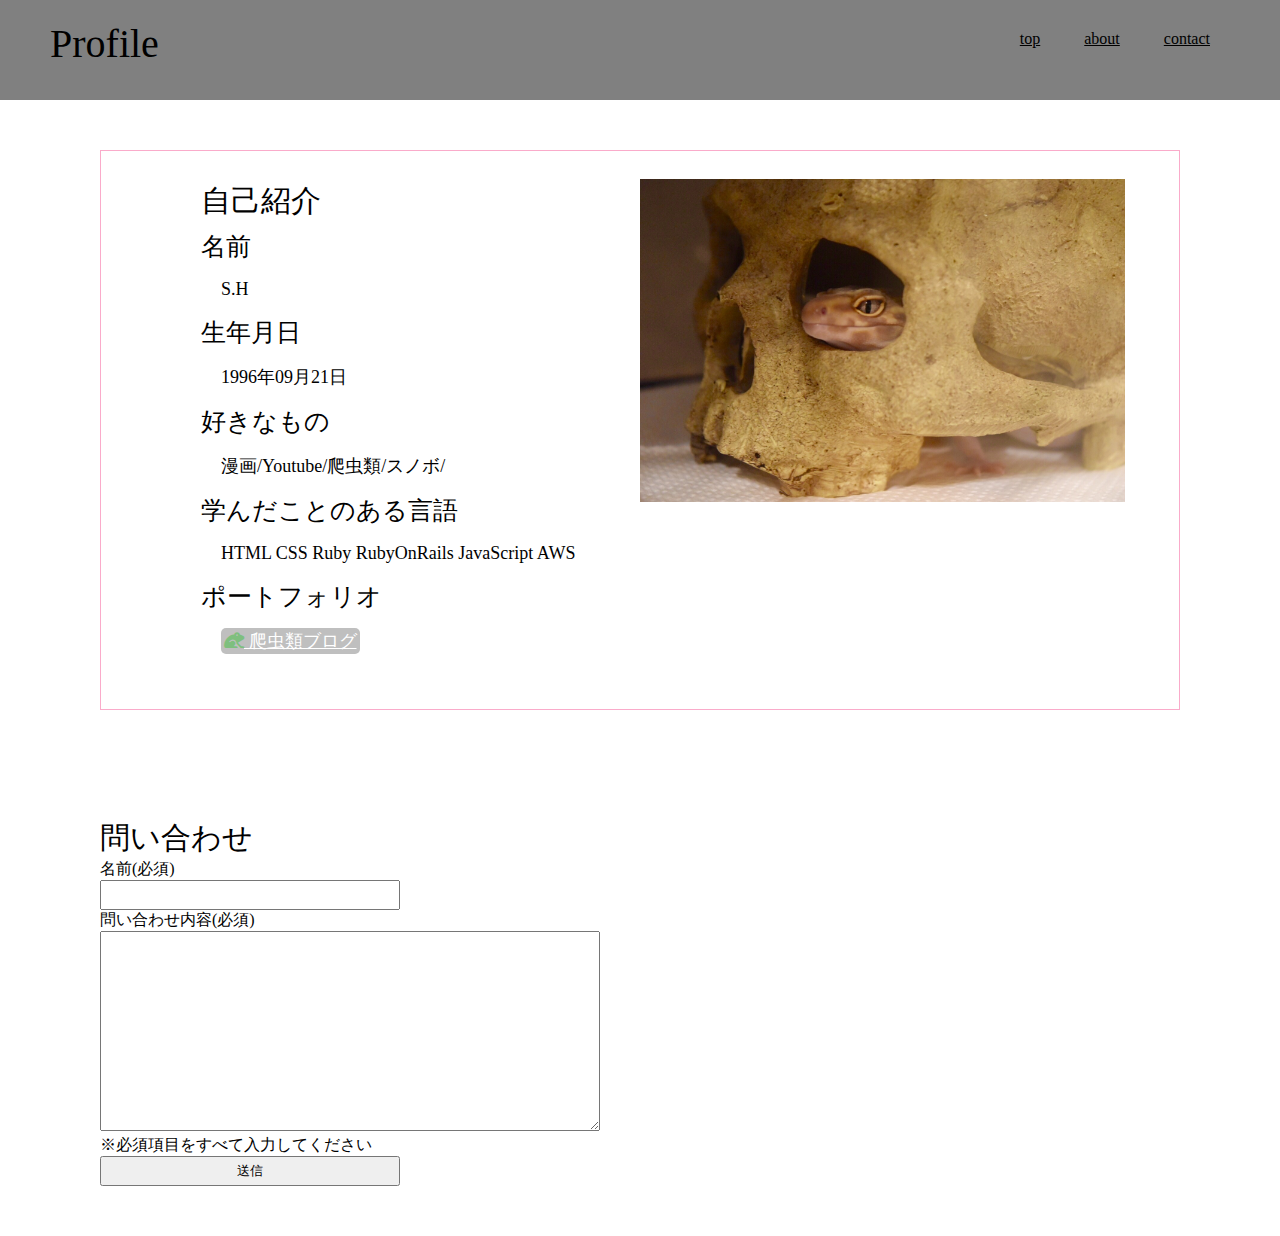
==== view/index.html @ 83bc084d "font awesome" ====
<!DOCTYPE html>
<html lang="en">
<head>
    <meta charset="UTF-8">
    <meta name="viewport" content="width=device-width, initial-scale=1.0">
    <title>Document</title>
    <link href="https://use.fontawesome.com/releases/v5.6.1/css/all.css" rel="stylesheet">
    <link rel="stylesheet" href="../style.css">
</head>
<body>
    <div class="header">
        <div class="header-left">
            <h1>Profile</h1>
        </div>
        <div class="header-right">
            <nav>
                <ul>
                    <li><a href="./top.html">top</a></li>
                    <li><a href="#">about</a></li>
                    <li><a href="#contact">contact</a></li>
                </ul>
            </nav>
        </div>
    </div>

    <div class="main">
        <div class="profile">
            <h2>自己紹介</h2>
            <ul class="prof_list">
                <li>
                    <div class="list_name">名前</div>
                    <div class="list_content">S.H</div>
                </li>
                <li>
                    <div class="list_name">生年月日</div>
                    <div class="list_content">1996年09月21日</div>
                </li>
                <li>
                    <div class="list_name">好きなもの</div>
                    <div class="list_content">漫画/Youtube/爬虫類/スノボ/</div>
                </li>
                <li>
                    <div class="list_name">学んだことのある言語</div>
                    <div class="list_content">HTML CSS Ruby RubyOnRails JavaScript AWS </div>
                </li>
                <li>
                    <div class="list_name">ポートフォリオ</div>
                    <div class="list_content"><a class="btn-PF" href="http://reptileblog.work/"><span class="fas fa-frog"></span> 爬虫類ブログ</a></div>
                </li>
            </ul>
            <div class="prof_img">
                <img src="../img/reptile.jpg" alt="">
            </div>
        </div>


        <div id="contact">
            <h2>問い合わせ</h2>
            <div class="contact-box">
                <p>名前(必須)</p>
                <input>
                <p>問い合わせ内容(必須)</p>
                <textarea></textarea>
                <p>※必須項目をすべて入力してください</p>
                <input type="submit" value="送信">
            </div>
        </div>
    </div>

</body>
</html>
---- style.css ----
*{
    margin: 0%;
    padding: 0%;
    box-sizing: border-box;
}
.header{
    width: 100%;
    height: 100px;
    padding: 20px 50px;
    background-color: gray;
    position: fixed;
    top: 0;
    z-index: 100;
}
.header-left{
    float: left;
}
.header-right{
    float: right;
}
.header-right ul{
    list-style: none;
}
.header-right li{
    display: inline-block;
    padding: 10px 20px;
}
.header-right a{
    color: black;
}
.header-right a:hover{
    color: pink;
}
.main{
    padding: 50px 100px;
    margin-top: 100px;
}
h1{
    font-size: 40px;
    font-weight: normal;
}
h2{
    font-size: 30px;
    font-weight: normal;
}
.prof_list{
    list-style: none;
    display: inline-block;
}
span{
    color: green;
}
.prof_img{
    width: 100%;
    display: inline-block;
}
.list_name{
    font-size: 25px;
    padding: 8px 0;
}
.list_content{
    padding: 8px 20px;
    font-size: 18px;
}
.btn-PF{
    background-color: grey;
    padding: 3px;
    border-radius: 5px;
    opacity: 0.5;
    color:white;
}
.profile{
    border: 1px solid #faabca;
    padding: 30px 100px;
    margin: 0 auto;
    position: relative;
    z-index: 10;
}
#contact{
    width: 500px;
    padding-top: 10%;
}
input{
    width: 60%;
    height: 30px;
}
textarea{
    width: 100%;
    height: 200px;
}
img{
    width: 45%;
    height: auto;
    position: absolute;
    right: 5%;
    top: 5%;
}
@media screen and (min-width: 700px) and (max-width: 999px) {
    img{
        width: 55%;
        height: auto;
        top: 10%;
        right: 20%;
    }
    .profile{
        margin: 0 auto;
        height: 800px;
    }
    .prof_list{
        margin-top: 200px;
    }
    #contact{
        padding-top: 10%;
    }
}

@media screen and (max-width: 699px) { 
    img{
        width: 80%;
        height: auto;
        top:15%;
        right: 10%;
    }
    .prof_list{
        margin-top: 260px;
        padding-top: 50px;
    }
    #contact{
        width: 90%;
        padding-top: 10%;
    }
}
.top{
    text-align: center;
    padding-top: 100px;
}
.push{
    padding: 5px 30px;
    background-color: cadetblue;
    color: white;
    opacity: 0.6;
    border-radius: 10px;
}
.push:hover{
    opacity: 0.8;
}
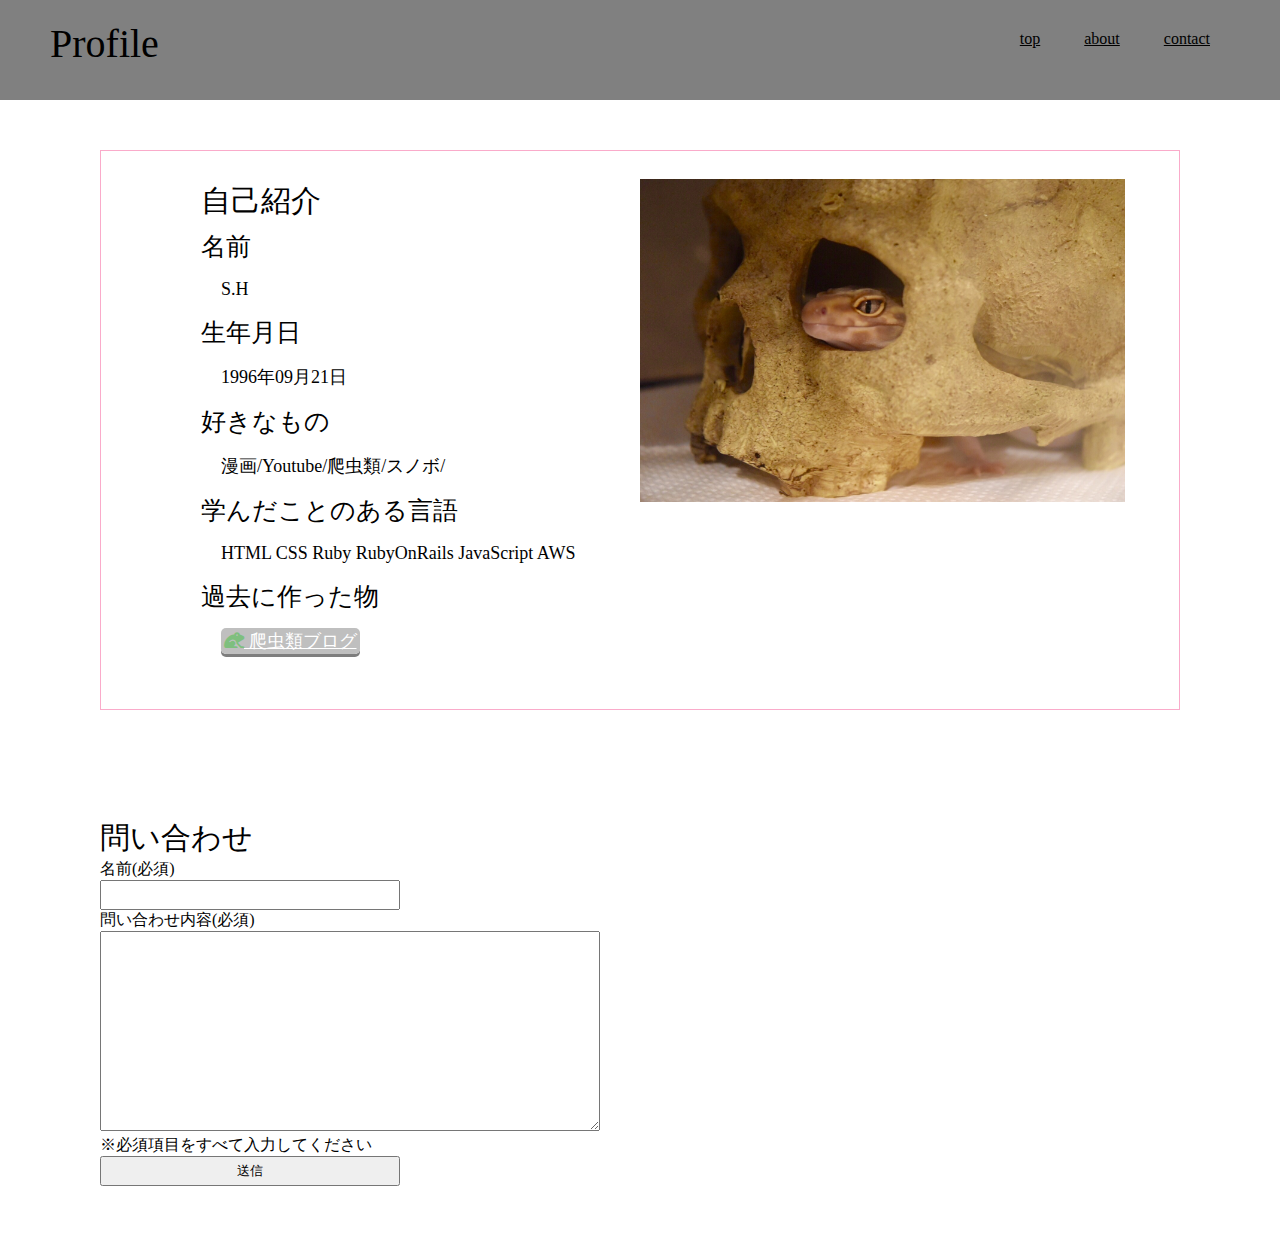
==== commit d846efd8: "ボタンpush" ====
--- a/view/index.html
+++ b/view/index.html
@@ -44,7 +44,7 @@
                     <div class="list_content">HTML CSS Ruby RubyOnRails JavaScript AWS </div>
                 </li>
                 <li>
-                    <div class="list_name">ポートフォリオ</div>
+                    <div class="list_name">過去に作った物</div>
                     <div class="list_content"><a class="btn-PF" href="http://reptileblog.work/"><span class="fas fa-frog"></span> 爬虫類ブログ</a></div>
                 </li>
             </ul>
--- a/style.css
+++ b/style.css
@@ -47,7 +47,7 @@
     list-style: none;
     display: inline-block;
 }
-span{
+.prof_list span{
     color: green;
 }
 .prof_img{
@@ -68,6 +68,12 @@
     border-radius: 5px;
     opacity: 0.5;
     color:white;
+    box-shadow: 0 3px black ;
+}
+.btn-PF:active{
+    box-shadow: none;
+    position: relative;
+    top: 3px;
 }
 .profile{
     border: 1px solid #faabca;
@@ -140,7 +146,13 @@
     color: white;
     opacity: 0.6;
     border-radius: 10px;
+    box-shadow: 0 3px black;
 }
 .push:hover{
     opacity: 0.8;
+}
+.push:active{
+    box-shadow: none;
+    position: relative;
+    top: 3px;
 }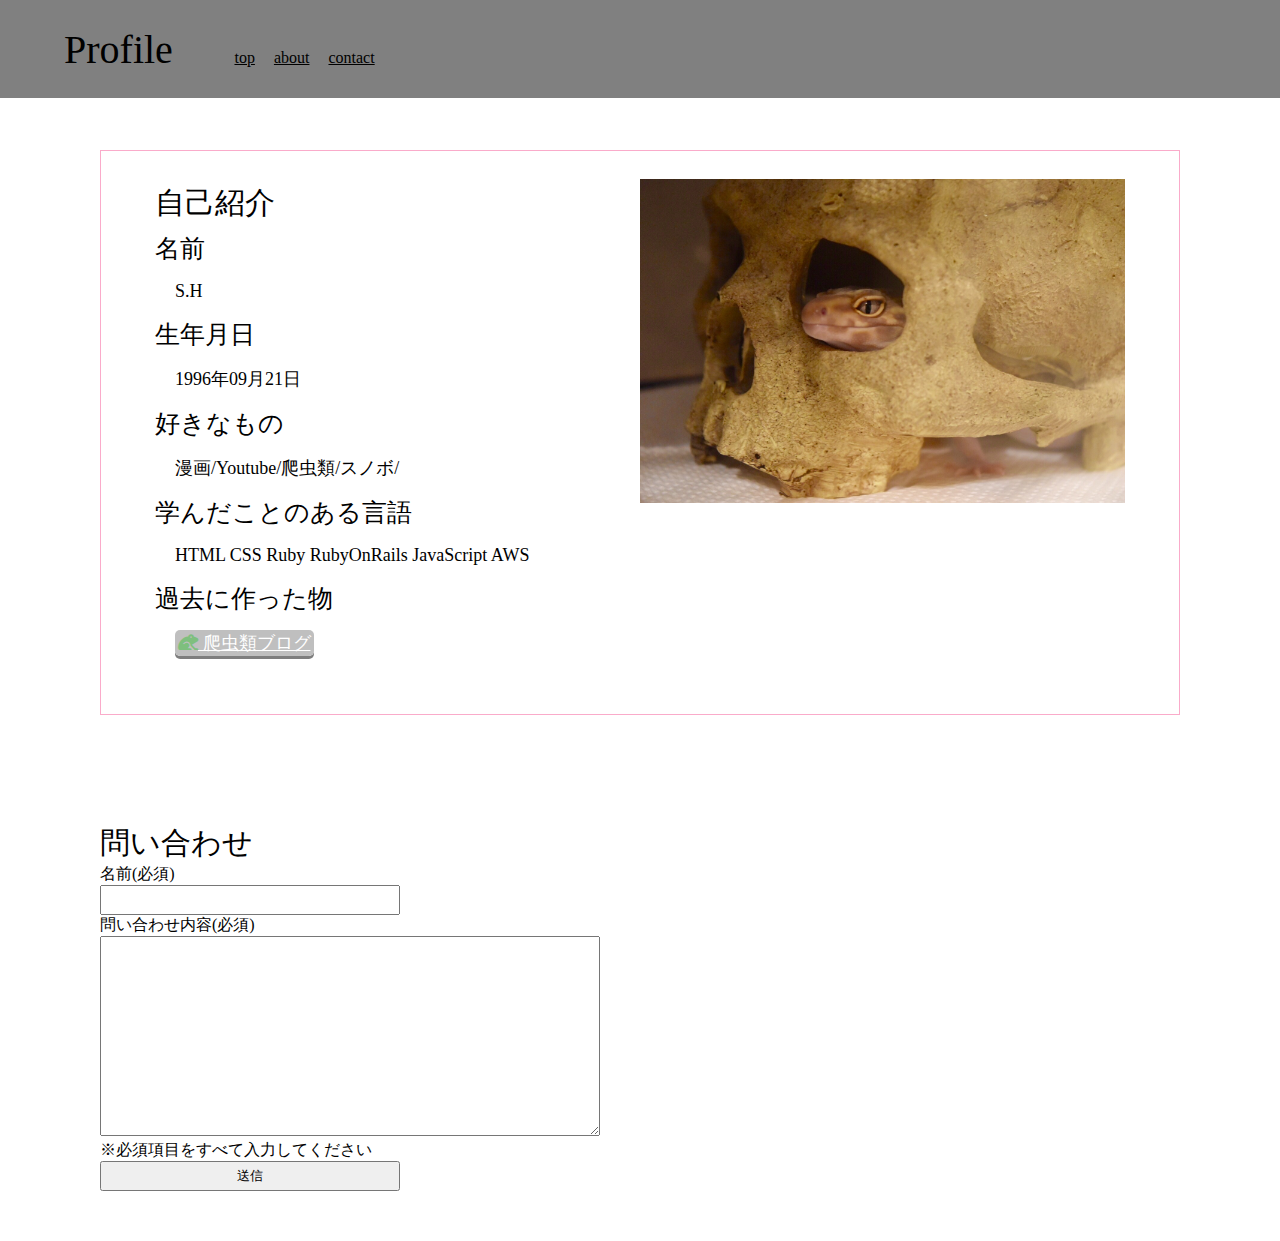
==== commit 48d08ea6: "リンク先を別タブ表示" ====
--- a/view/index.html
+++ b/view/index.html
@@ -45,7 +45,7 @@
                 </li>
                 <li>
                     <div class="list_name">過去に作った物</div>
-                    <div class="list_content"><a class="btn-PF" href="http://reptileblog.work/"><span class="fas fa-frog"></span> 爬虫類ブログ</a></div>
+                    <div class="list_content"><a class="btn-PF" href="http://reptileblog.work/" target="_blank"><span class="fas fa-frog"></span> 爬虫類ブログ</a></div>
                 </li>
             </ul>
             <div class="prof_img">
--- a/style.css
+++ b/style.css
@@ -5,25 +5,29 @@
 }
 .header{
     width: 100%;
-    height: 100px;
-    padding: 20px 50px;
+    padding: 2% 5%;
     background-color: gray;
     position: fixed;
     top: 0;
     z-index: 100;
 }
-.header-left{
-    float: left;
+.header-left,.header-right{
+    display: inline-block;
 }
 .header-right{
-    float: right;
+    list-style: none;
+    position: relative;
+    left: 5%;
+}
+.header-right nav{
+    display: inline-block;
 }
 .header-right ul{
-    list-style: none;
+    display: inline-block;
 }
 .header-right li{
     display: inline-block;
-    padding: 10px 20px;
+    margin-right: 15px;
 }
 .header-right a{
     color: black;
@@ -45,7 +49,6 @@
 }
 .prof_list{
     list-style: none;
-    display: inline-block;
 }
 .prof_list span{
     color: green;
@@ -77,7 +80,7 @@
 }
 .profile{
     border: 1px solid #faabca;
-    padding: 30px 100px;
+    padding: 3% 5%;
     margin: 0 auto;
     position: relative;
     z-index: 10;
@@ -101,7 +104,18 @@
     right: 5%;
     top: 5%;
 }
-@media screen and (min-width: 700px) and (max-width: 999px) {
+@media screen and (min-width: 671px) and (max-width: 999px) {
+    .header{
+        width: 100%;
+        padding: 2% 5%;
+        background-color: gray;
+        position: fixed;
+        top: 0;
+        z-index: 100;
+    }
+    .header-left,.header-right{
+        display: inline-block;
+    }
     img{
         width: 55%;
         height: auto;
@@ -115,12 +129,21 @@
     .prof_list{
         margin-top: 200px;
     }
+    .list-name{
+        display: inline-block;
+    }
+    .list_content{
+        display: inline-block;
+    }
     #contact{
         padding-top: 10%;
     }
 }
 
-@media screen and (max-width: 699px) { 
+@media screen and (max-width: 670px) { 
+    .header-left,.header-right{
+        display: inline-block;
+    }
     img{
         width: 80%;
         height: auto;
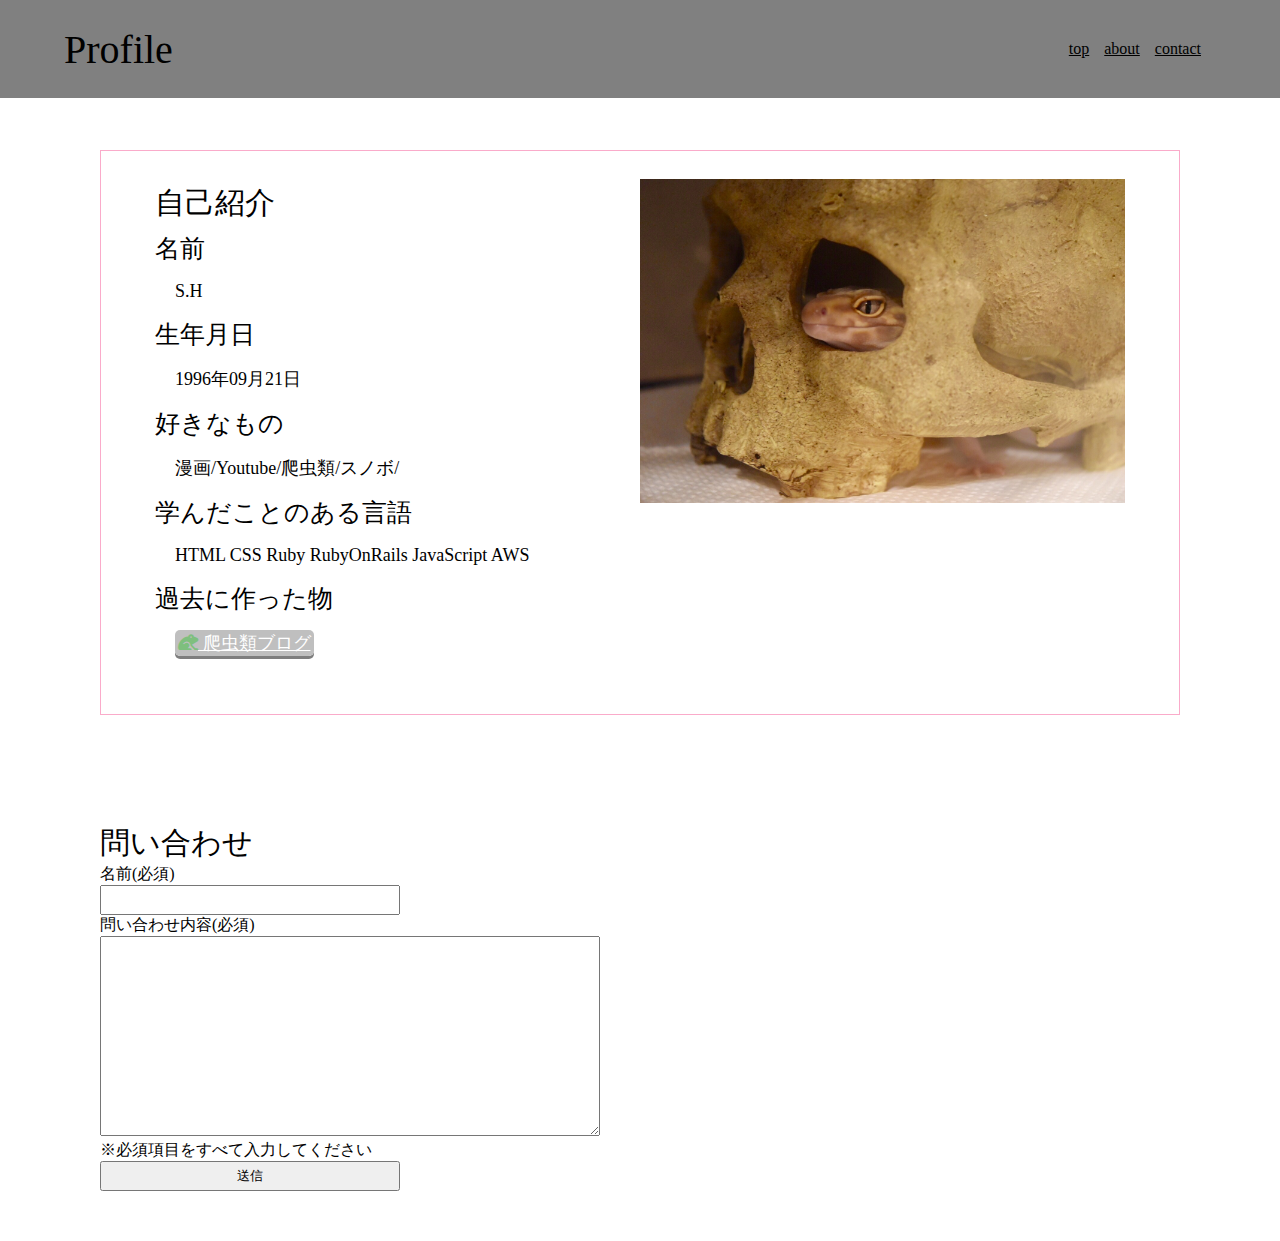
==== commit c3f6a48d: "header/flex/css" ====
--- a/view/index.html
+++ b/view/index.html
@@ -9,16 +9,12 @@
 </head>
 <body>
     <div class="header">
-        <div class="header-left">
+        <div class="container">
             <h1>Profile</h1>
-        </div>
-        <div class="header-right">
             <nav>
-                <ul>
-                    <li><a href="./top.html">top</a></li>
-                    <li><a href="#">about</a></li>
-                    <li><a href="#contact">contact</a></li>
-                </ul>
+                <a href="./top.html">top</a>
+                <a href="#">about</a>
+                <a href="#contact">contact</a>
             </nav>
         </div>
     </div>
--- a/style.css
+++ b/style.css
@@ -2,6 +2,11 @@
     margin: 0%;
     padding: 0%;
     box-sizing: border-box;
+}
+.container{
+    display: flex;
+    justify-content: space-between;
+    align-items: center;
 }
 .header{
     width: 100%;
@@ -11,28 +16,20 @@
     top: 0;
     z-index: 100;
 }
-.header-left,.header-right{
-    display: inline-block;
+.header ul{
+    list-style: none;
 }
-.header-right{
-    list-style: none;
-    position: relative;
-    left: 5%;
+.header h1{
+    display: block;
 }
-.header-right nav{
-    display: inline-block;
+.header nav{
+    display: flex;
 }
-.header-right ul{
-    display: inline-block;
-}
-.header-right li{
-    display: inline-block;
+.header a{
+    color: black;
     margin-right: 15px;
 }
-.header-right a{
-    color: black;
-}
-.header-right a:hover{
+.header a:hover{
     color: pink;
 }
 .main{
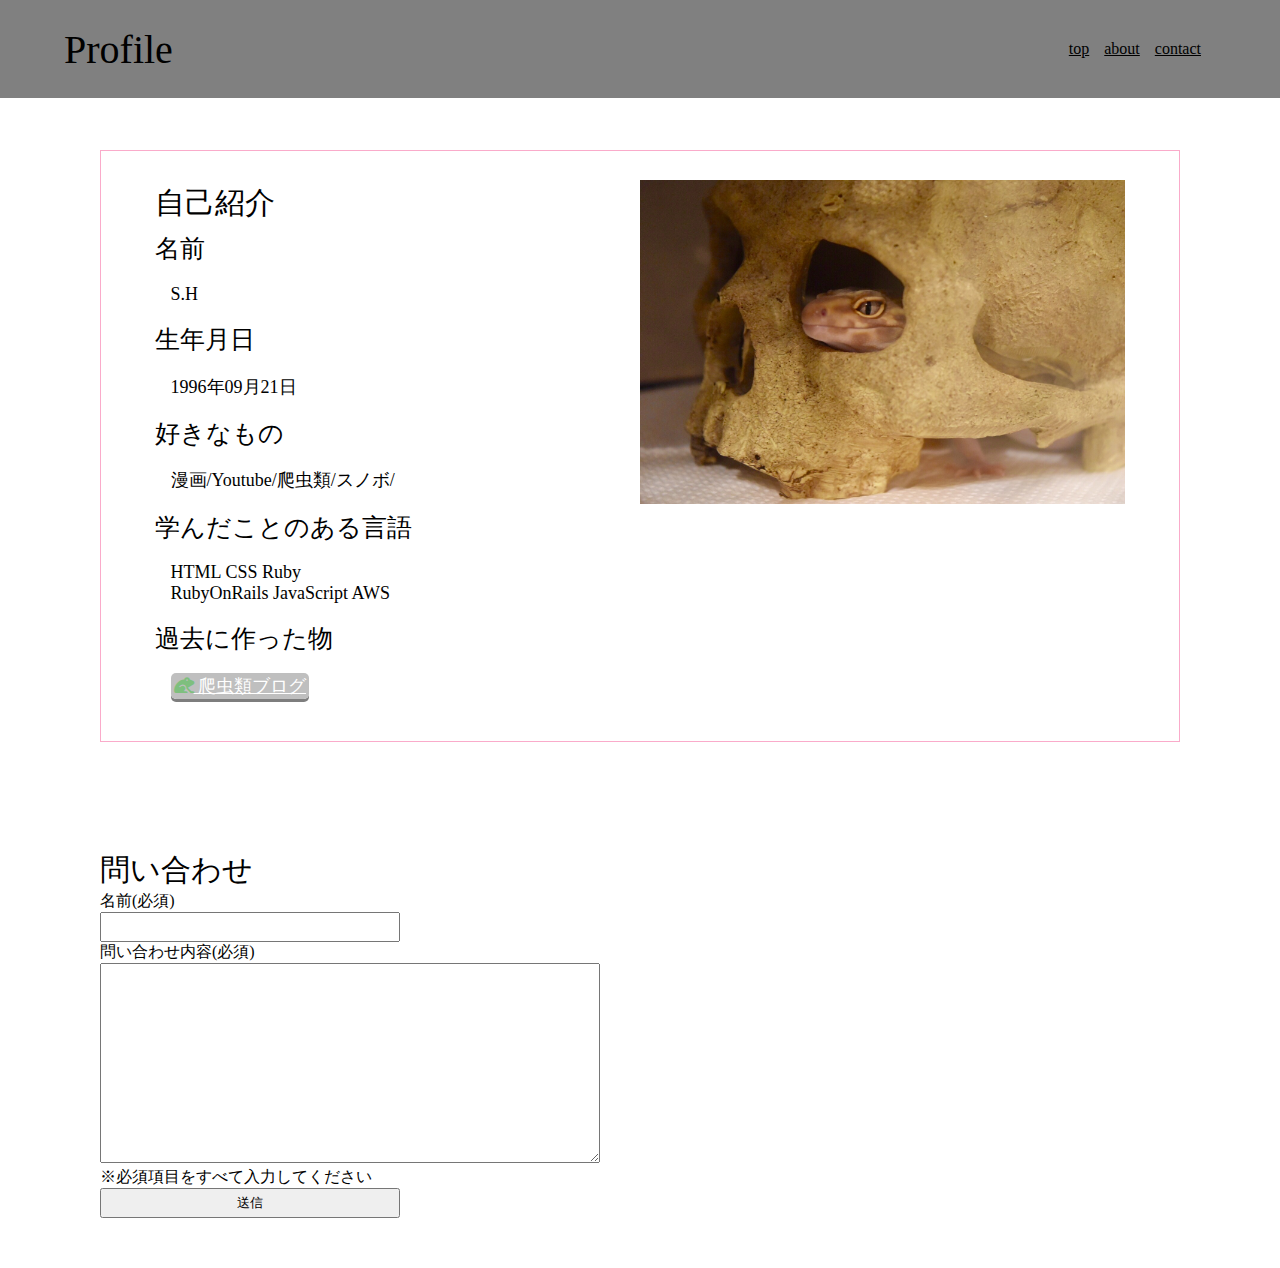
==== commit 18e8b7a0: "レスポンシブ対応/prof_img" ====
--- a/view/index.html
+++ b/view/index.html
@@ -22,6 +22,7 @@
     <div class="main">
         <div class="profile">
             <h2>自己紹介</h2>
+            <div class="container">
             <ul class="prof_list">
                 <li>
                     <div class="list_name">名前</div>
@@ -47,6 +48,7 @@
             <div class="prof_img">
                 <img src="../img/reptile.jpg" alt="">
             </div>
+            </div>
         </div>
 
 
--- a/style.css
+++ b/style.css
@@ -52,14 +52,13 @@
 }
 .prof_img{
     width: 100%;
-    display: inline-block;
 }
 .list_name{
     font-size: 25px;
     padding: 8px 0;
 }
 .list_content{
-    padding: 8px 20px;
+    padding: 4% 6%;
     font-size: 18px;
 }
 .btn-PF{
@@ -69,6 +68,9 @@
     opacity: 0.5;
     color:white;
     box-shadow: 0 3px black ;
+}
+.btn-PF:hover{
+    color: pink;
 }
 .btn-PF:active{
     box-shadow: none;
@@ -110,45 +112,40 @@
         top: 0;
         z-index: 100;
     }
-    .header-left,.header-right{
-        display: inline-block;
+    img{
+        width: 50%;
+        height: auto;
+        margin: 0 auto;
     }
-    img{
-        width: 55%;
-        height: auto;
-        top: 10%;
-        right: 20%;
+    .main{
+        padding: 5% 5%;
+        margin-top: 100px;
+    }
+    .prof_list{
+        margin-top: 25%;
     }
     .profile{
         margin: 0 auto;
         height: 800px;
     }
-    .prof_list{
-        margin-top: 200px;
-    }
-    .list-name{
-        display: inline-block;
-    }
-    .list_content{
-        display: inline-block;
-    }
+
     #contact{
         padding-top: 10%;
     }
 }
 
-@media screen and (max-width: 670px) { 
-    .header-left,.header-right{
-        display: inline-block;
+@media screen and (max-width: 670px) {
+    .main{
+        padding: 5% 5%;
+        margin-top: 100px;
     }
     img{
-        width: 80%;
+        width: 60%;
         height: auto;
-        top:15%;
-        right: 10%;
+        margin: 0 auto;
     }
     .prof_list{
-        margin-top: 260px;
+        margin-top: 40%;
         padding-top: 50px;
     }
     #contact{
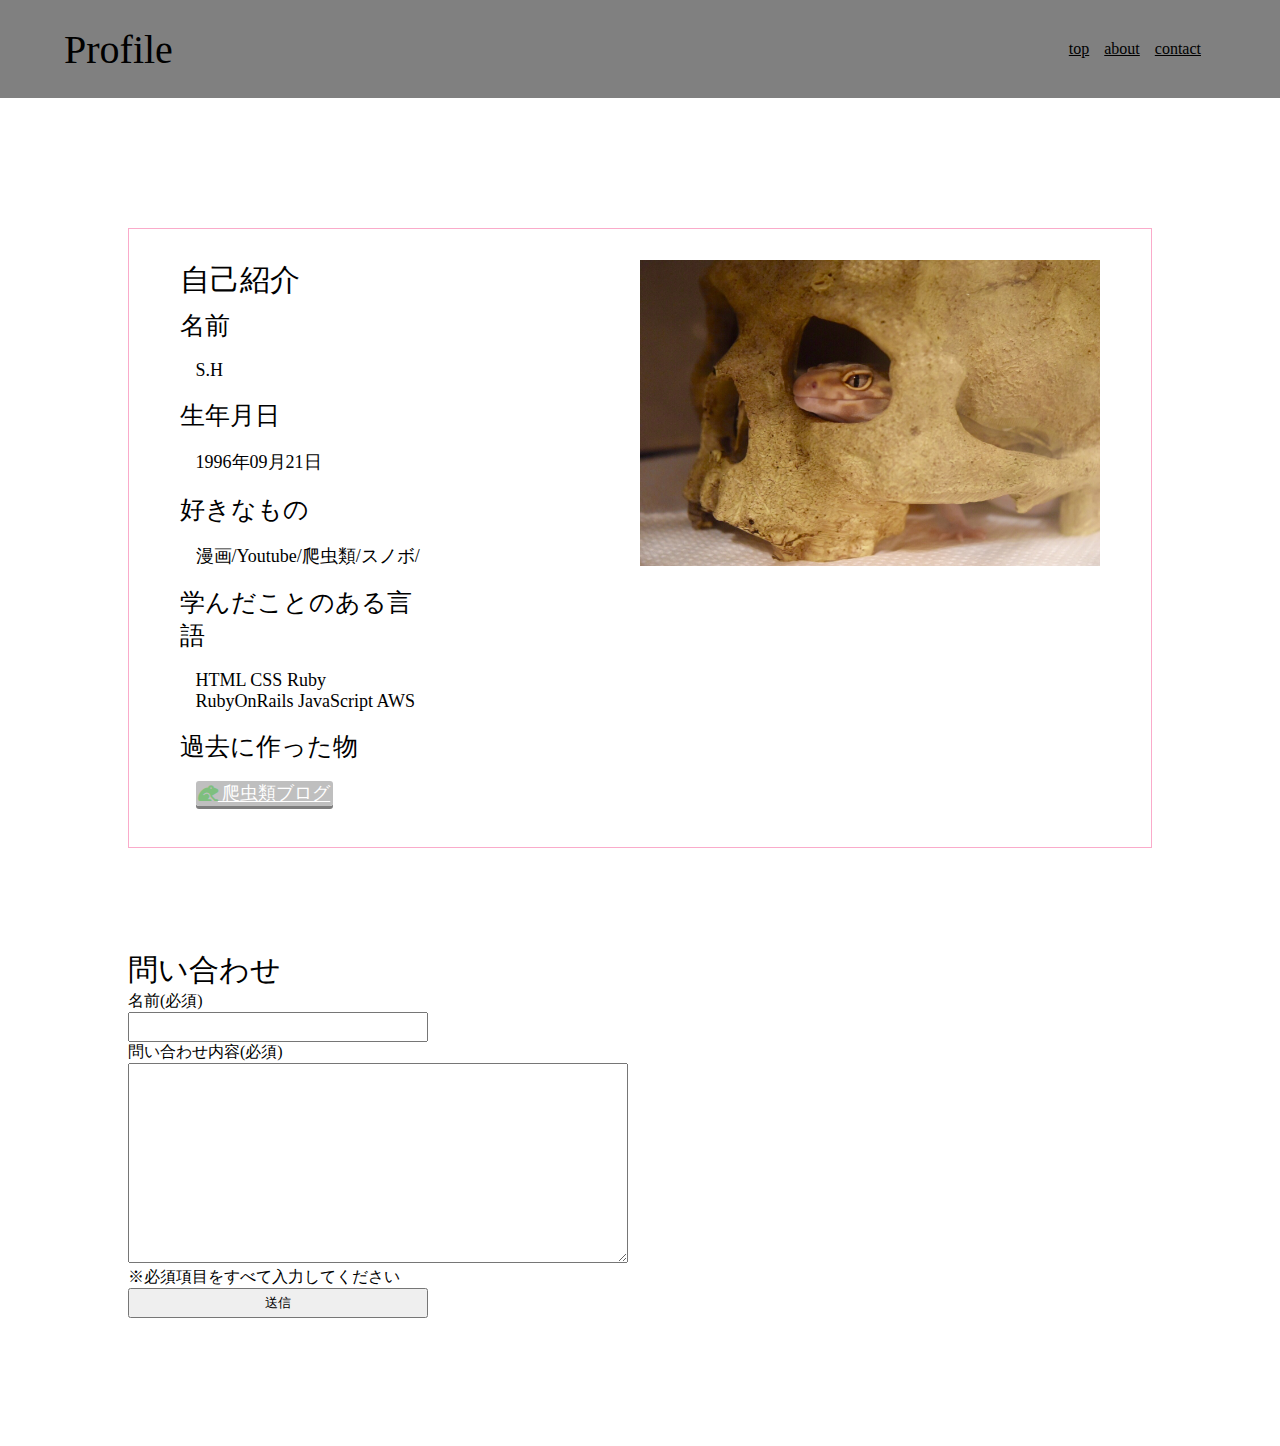
==== commit d836710a: "レスポンシブ" ====
--- a/view/index.html
+++ b/view/index.html
@@ -23,31 +23,31 @@
         <div class="profile">
             <h2>自己紹介</h2>
             <div class="container">
-            <ul class="prof_list">
-                <li>
-                    <div class="list_name">名前</div>
-                    <div class="list_content">S.H</div>
-                </li>
-                <li>
-                    <div class="list_name">生年月日</div>
-                    <div class="list_content">1996年09月21日</div>
-                </li>
-                <li>
-                    <div class="list_name">好きなもの</div>
-                    <div class="list_content">漫画/Youtube/爬虫類/スノボ/</div>
-                </li>
-                <li>
-                    <div class="list_name">学んだことのある言語</div>
-                    <div class="list_content">HTML CSS Ruby RubyOnRails JavaScript AWS </div>
-                </li>
-                <li>
-                    <div class="list_name">過去に作った物</div>
-                    <div class="list_content"><a class="btn-PF" href="http://reptileblog.work/" target="_blank"><span class="fas fa-frog"></span> 爬虫類ブログ</a></div>
-                </li>
-            </ul>
-            <div class="prof_img">
-                <img src="../img/reptile.jpg" alt="">
-            </div>
+                <ul class="prof_list">
+                    <li>
+                        <div class="list_name">名前</div>
+                        <div class="list_content">S.H</div>
+                    </li>
+                    <li>
+                        <div class="list_name">生年月日</div>
+                        <div class="list_content">1996年09月21日</div>
+                    </li>
+                    <li>
+                        <div class="list_name">好きなもの</div>
+                        <div class="list_content">漫画/Youtube/爬虫類/スノボ/</div>
+                    </li>
+                    <li>
+                        <div class="list_name">学んだことのある言語</div>
+                        <div class="list_content">HTML CSS Ruby RubyOnRails JavaScript AWS </div>
+                    </li>
+                    <li>
+                        <div class="list_name">過去に作った物</div>
+                        <div class="list_content"><a class="btn-PF" href="http://reptileblog.work/" target="_blank"><span class="fas fa-frog"></span> 爬虫類ブログ</a></div>
+                    </li>
+                </ul>
+                <div class="prof_img">
+                    <img src="../img/reptile.jpg" alt="">
+                </div>
             </div>
         </div>
 
--- a/style.css
+++ b/style.css
@@ -33,7 +33,7 @@
     color: pink;
 }
 .main{
-    padding: 50px 100px;
+    padding: 10% 10%;
     margin-top: 100px;
 }
 h1{
@@ -63,8 +63,8 @@
 }
 .btn-PF{
     background-color: grey;
-    padding: 3px;
-    border-radius: 5px;
+    padding: 1%;
+    border-radius: 3px;
     opacity: 0.5;
     color:white;
     box-shadow: 0 3px black ;
@@ -126,7 +126,7 @@
     }
     .profile{
         margin: 0 auto;
-        height: 800px;
+        
     }
 
     #contact{
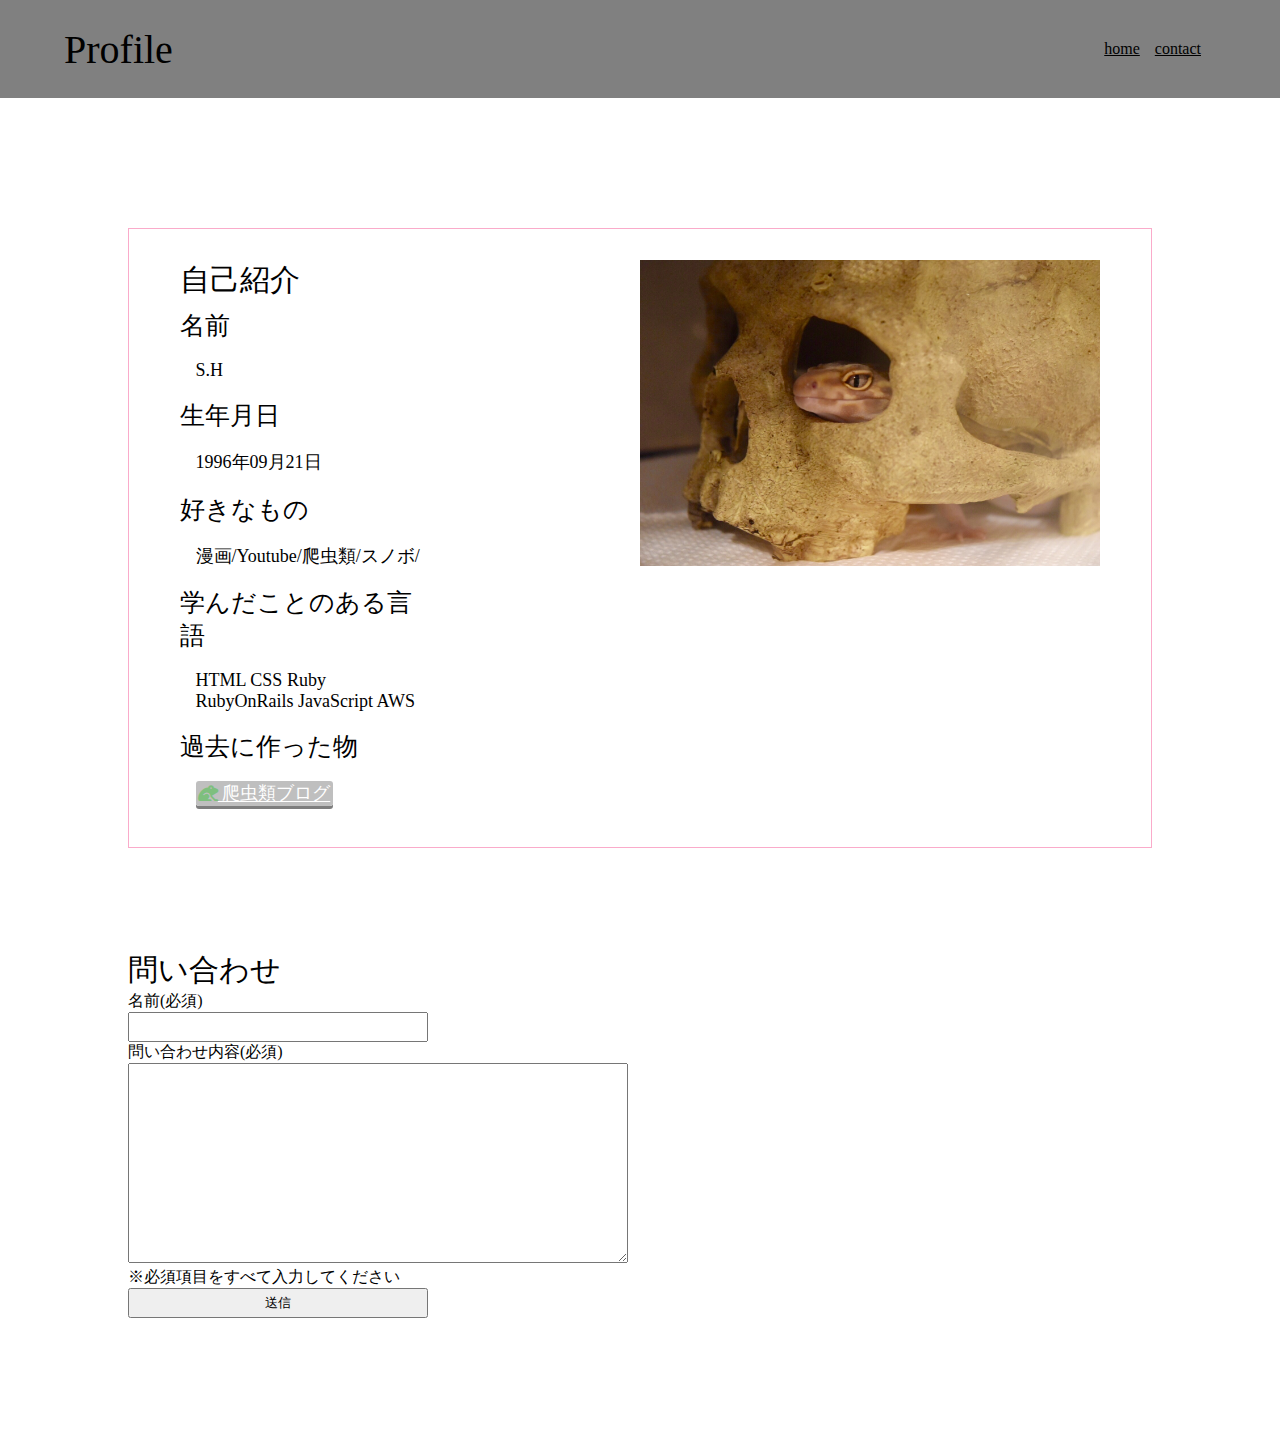
==== commit f938868b: "レスポンシブ" ====
--- a/view/index.html
+++ b/view/index.html
@@ -12,8 +12,7 @@
         <div class="container">
             <h1>Profile</h1>
             <nav>
-                <a href="./top.html">top</a>
-                <a href="#">about</a>
+                <a href="#">home</a>
                 <a href="#contact">contact</a>
             </nav>
         </div>
--- a/style.css
+++ b/style.css
@@ -151,6 +151,7 @@
     #contact{
         width: 90%;
         padding-top: 10%;
+        margin: 0 auto;
     }
 }
 .top{
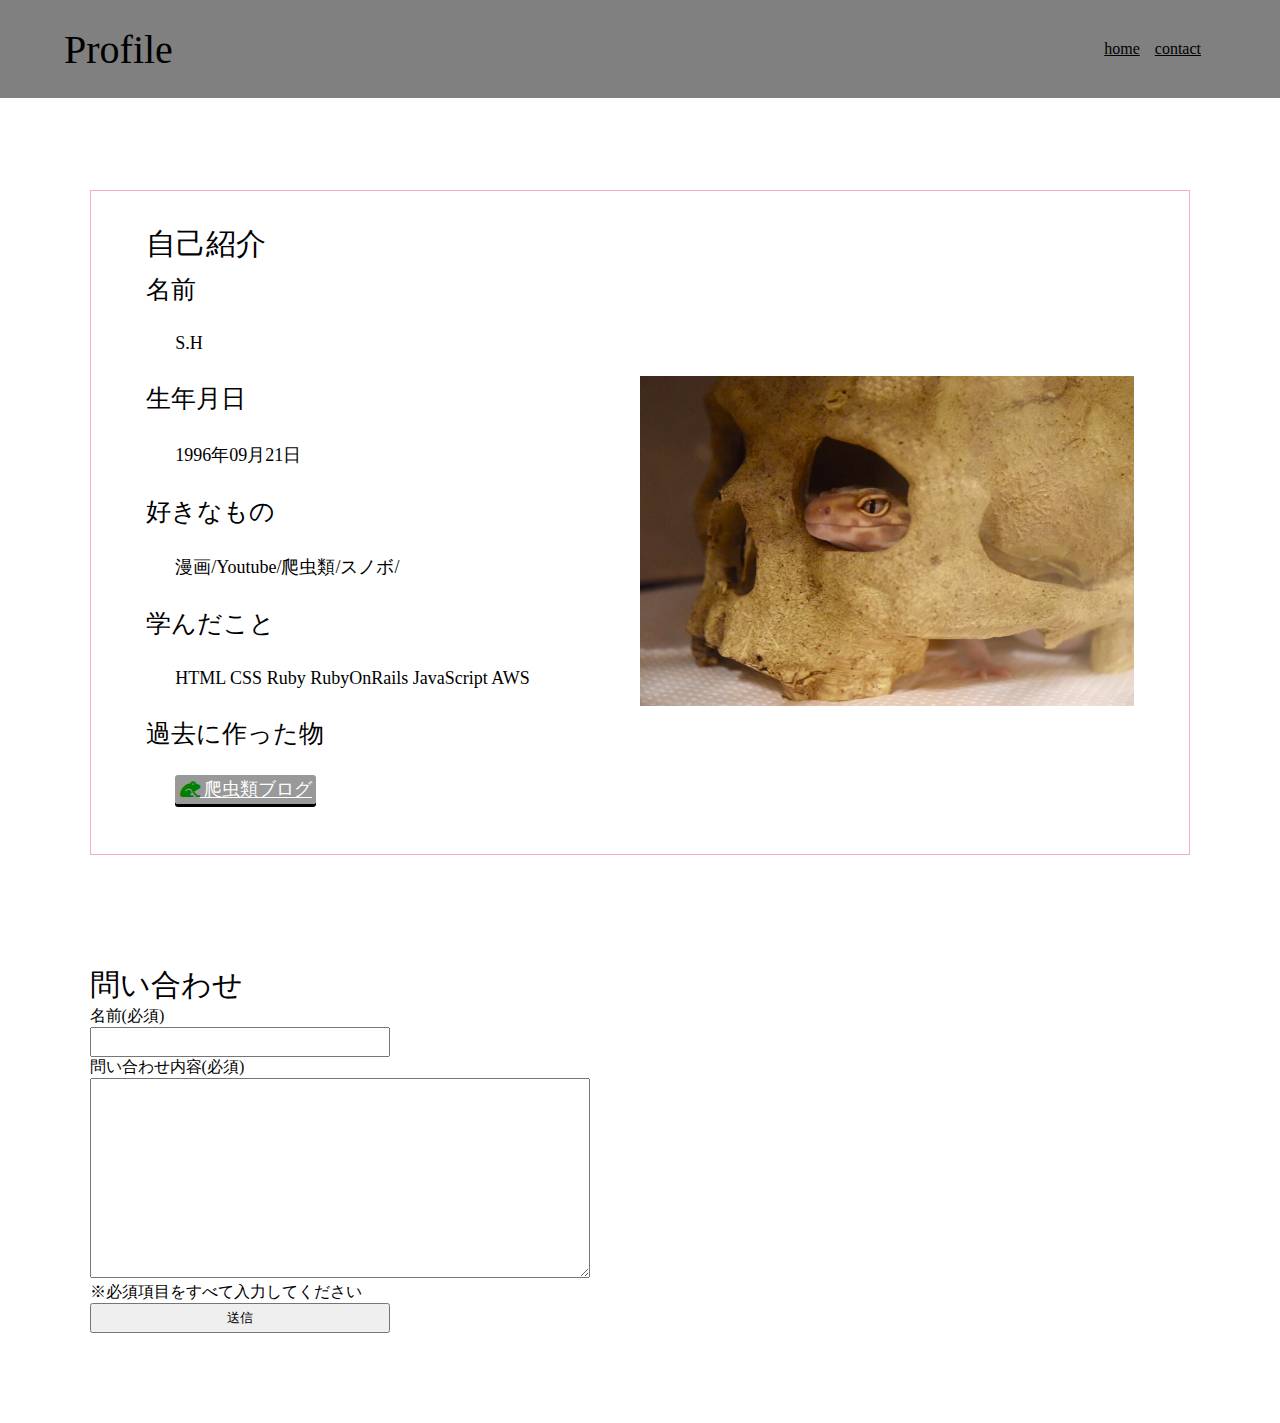
==== commit 08c26ada: "css" ====
--- a/view/index.html
+++ b/view/index.html
@@ -36,7 +36,7 @@
                         <div class="list_content">漫画/Youtube/爬虫類/スノボ/</div>
                     </li>
                     <li>
-                        <div class="list_name">学んだことのある言語</div>
+                        <div class="list_name">学んだこと</div>
                         <div class="list_content">HTML CSS Ruby RubyOnRails JavaScript AWS </div>
                     </li>
                     <li>
--- a/style.css
+++ b/style.css
@@ -33,7 +33,7 @@
     color: pink;
 }
 .main{
-    padding: 10% 10%;
+    padding: 7% 7%;
     margin-top: 100px;
 }
 h1{
@@ -46,6 +46,7 @@
 }
 .prof_list{
     list-style: none;
+    width: 100%;
 }
 .prof_list span{
     color: green;
@@ -62,10 +63,9 @@
     font-size: 18px;
 }
 .btn-PF{
-    background-color: grey;
+    background-color:rgba(128, 128, 128,0.8);
     padding: 1%;
     border-radius: 3px;
-    opacity: 0.5;
     color:white;
     box-shadow: 0 3px black ;
 }
@@ -97,11 +97,8 @@
     height: 200px;
 }
 img{
-    width: 45%;
+    width: 100%;
     height: auto;
-    position: absolute;
-    right: 5%;
-    top: 5%;
 }
 @media screen and (min-width: 671px) and (max-width: 999px) {
     .header{
@@ -113,20 +110,15 @@
         z-index: 100;
     }
     img{
-        width: 50%;
+        width: 100%;
         height: auto;
         margin: 0 auto;
     }
     .main{
-        padding: 5% 5%;
         margin-top: 100px;
-    }
-    .prof_list{
-        margin-top: 25%;
     }
     .profile{
         margin: 0 auto;
-        
     }
 
     #contact{
@@ -136,18 +128,14 @@
 
 @media screen and (max-width: 670px) {
     .main{
-        padding: 5% 5%;
         margin-top: 100px;
     }
     img{
-        width: 60%;
+        width: 100%;
         height: auto;
         margin: 0 auto;
     }
-    .prof_list{
-        margin-top: 40%;
-        padding-top: 50px;
-    }
+
     #contact{
         width: 90%;
         padding-top: 10%;
